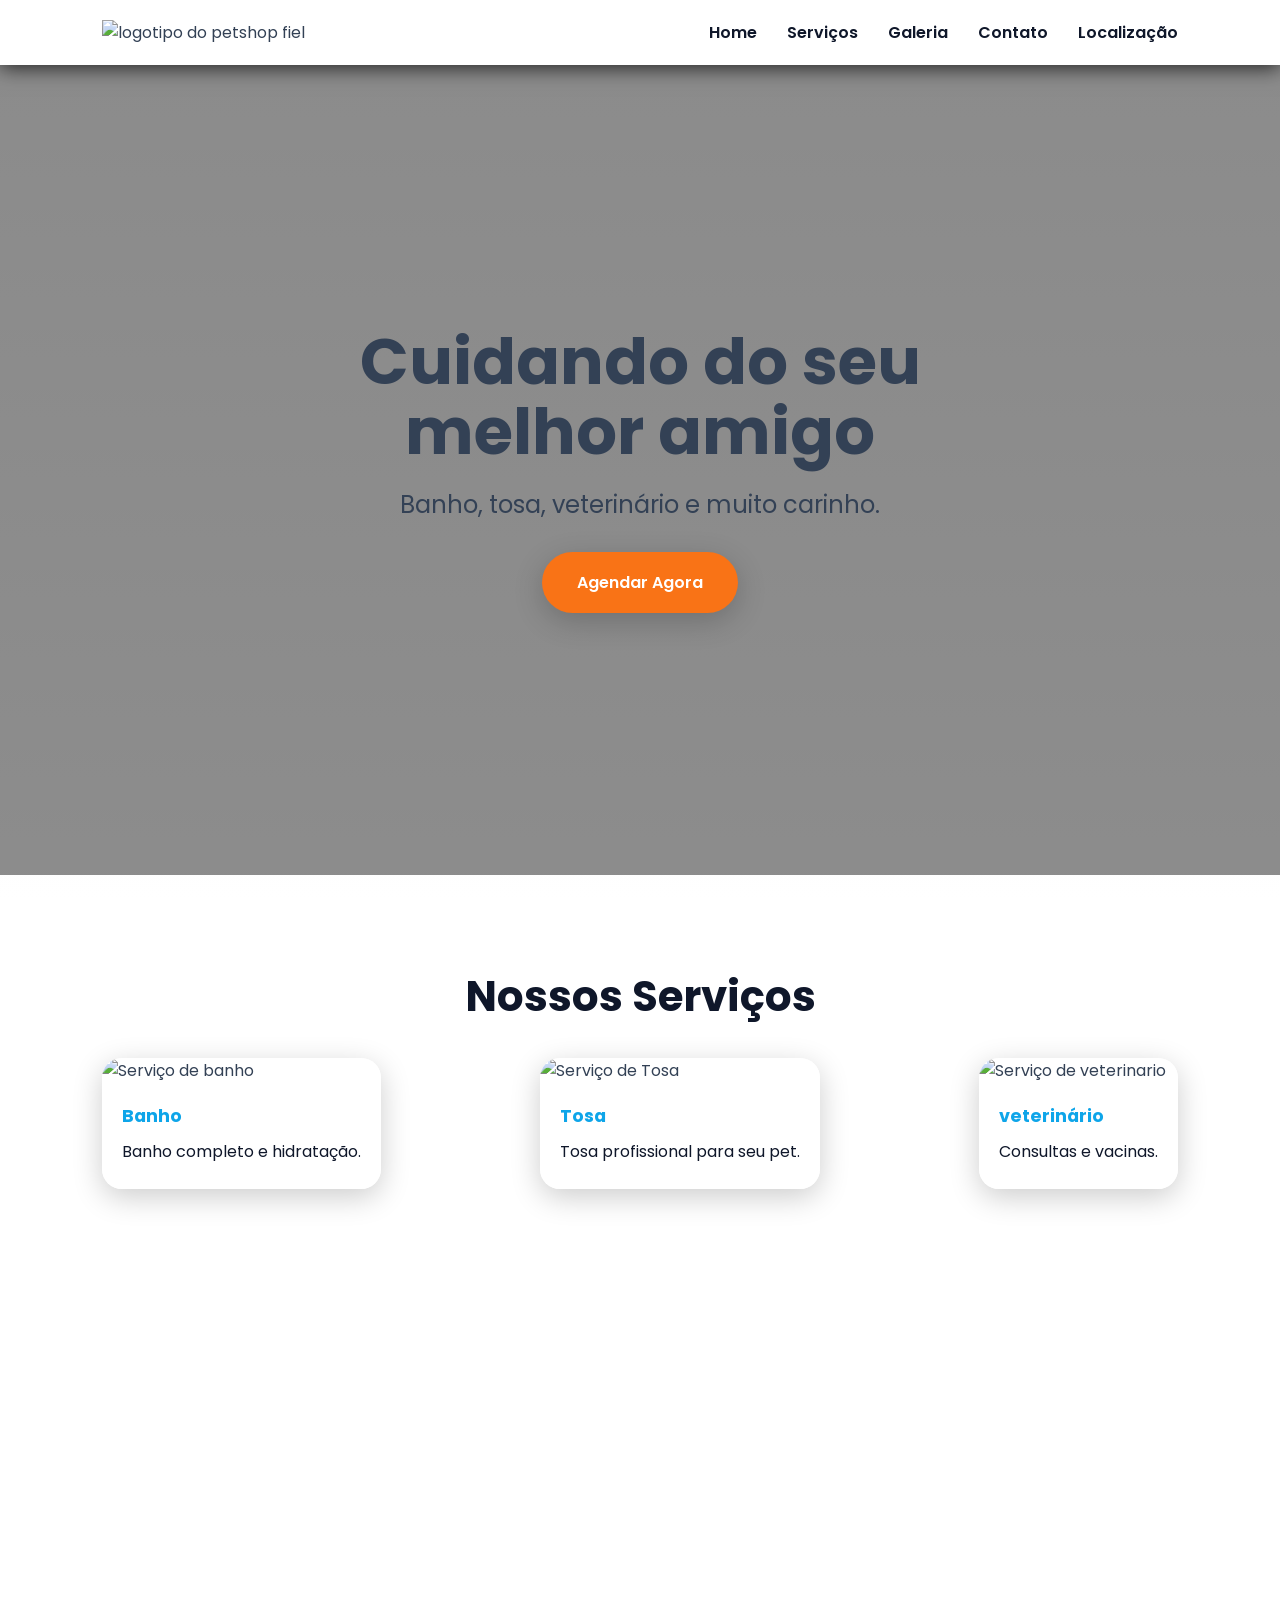
==== index.html @ 10e56d5f "jaozin petshop" ====
<!doctype html>
<html lang="pt-BR">
  <head>
    <meta charset="UTF-8" />
    <meta name="viewport" content="width=device-width, initial-scale=1.0" />
    <title>PetShop Amigo Fiel</title>

    <link rel="preconnect" href="https://fonts.googleapis.com" />
    <link rel="preconnect" href="https://fonts.gstatic.com" crossorigin />

    <link
      href="https://fonts.googleapis.com/css2?family=Poppins:wght@300;400;600;700&display=swap"
      rel="stylesheet"
    />

    <link rel="stylesheet" href="css/style.css" />
  </head>

  <body>
    <!-- HEADER -->
    <header>
      <div class="logo">
        <img src="img/logo-transparente.png" alt="logotipo do petshop fiel"
        width="100"
        />
      </div>

      <button id="menu-btn">☰</button>

      <nav id="menu">
        <a href="#home">Home</a>
        <a href="#servicos">Serviços</a>
        <a href="#galeria">Galeria</a>
        <a href="#contato">Contato</a>
        <a href="#localizacao">Localização</a>
      </nav>


    </header>

    <!-- HERO -->
    <section id="home" class="hero">
      <div class="hero-content">
        <h1>Cuidando do seu melhor amigo</h1>
        <p>Banho, tosa, veterinário e muito carinho.</p>
        <a href="#contato" class="btn">Agendar Agora</a>
      </div>
    </section>

    <!-- SERVIÇOS -->
    <section id="servicos" class="container">
      <h2>Nossos Serviços</h2>
      <div class="cards">
      <div class="card">
        <img src="img/banho.png" alt="Serviço de banho" />
        <h3>Banho</h3>
        <p>Banho completo e hidratação.</p>
      </div>

    <div class="card">
        <img src="img/tosa.png" alt="Serviço de Tosa" />
        <h3>Tosa</h3>
        <p>Tosa profissional para seu pet.</p>
      </div>

      <div class="card">
        <img src="img/veterinario.png" alt="Serviço de veterinario" />
        <h3>veterinário</h3>
        <p>Consultas e vacinas.</p>
      </div>
      </div>
      

      
    </section>

    <!-- GALERIA -->
    <section id="galeria" class="container"></section>

    <!-- CONTATO -->
    <section id="contato" class="container"></section>

    <!-- MAPA -->
    <section id="localizacao" class="container"></section>

    <!-- FOOTER -->
    <footer></footer>

    <script src="js/script.js"></script>
  </body>
</html>
---- css/style.css ----
:root{
  --primaria: #0ea5e9;
  --secundaria: #f97316;
  --escuro: #0f172a;
  --claro: #ffffff;
  --texto: #334155;
  --sombra: 0 8px 30px rgba(0, 0, 0, 0.2);
  --radius: 20px;
}


* {
  margin: 0;
  padding: 0;
  box-sizing: border-box;
  font-family: "Poppins", sans-serif;
}

html{
  scroll-behavior: smooth;
}

body{
  color: var(--texto);
  background: linear-gradient(rgba(255, 255, 255, 0.85), rgba(255, 255, 255, 0.91)),
  url("../img/fundo.png");
  background-attachment: fixed;
  background-size: 500px;

}

header{
  position: sticky;
  top: 0;
  z-index:9999;

  display: flex;
  justify-content: space-between;
  align-items: center;

  padding: 20px 8%;
  background: rgba(255, 255, 255, 0.75);
  backdrop-filter: blur(20px);
  -webkit-backdrop-filter: blur(20px);
  box-shadow: 0 2px 20px rgba(0, 0, 0, 0.8);
}

.logo{

}

nav{
  display: flex;
  gap: 30px;
}

nav a{
  text-decoration: none;
  color: var(--escuro);
  font-weight: 600;
  transition: 0.3s;
}

nav a:hover{
  color: var(--secundaria);
}

#menu-btn{
  display: none;
  font-size: 34px;
  border: none;
  background: none;
  cursor: pointer;
  color: var(--primaria);
}

/* Hero */

.hero{
  min-height: 90dvh;
  display: flex;
  align-items: center;
  justify-content: center;

  background: linear-gradient(rgba(0, 0, 0, 0.45), rgba(0, 0, 0, 0.45)),
  url("../img/banner.png");
  background-size: cover;
  background-position: center;
  padding: 40px;
  columns: var(--claro);
}


.hero-content{
  max-width: 800px;
  text-align: center;
}


.hero-content h1{
  font-size: 64px;
  margin-bottom: 20px;
  line-height: 1.1;
}

.hero-content p{
  font-size: 24px;;
  margin-bottom: 30px;
}

.btn{
  display: inline-block;
  background: var(--secundaria);
  padding: 18px 35px;
  border-radius: 50px;
  text-decoration: none;
  color: var(--claro);
  font-weight: 600;
  transition: 0.3s;
  box-shadow: var(--sombra);
}

.btn:hover {
  transform: scale(1.1);
}

/* CONTAINER */
.container{
  padding: 90px 8%;
}

.container h2{
  text-align: center;
  font-size: 42px;
  margin-bottom: 30px;
  color: var(--escuro);
}

/* CARDS */
.cards{
  display: flex;
  justify-content: space-between;
  flex-wrap: wrap;
  gap: 30px;
}

.card{
  background: rgba(255, 255, 255, 0.8);
  border-radius: var(--radius);
  box-shadow: var(--sombra);
  overflow: hidden;
  backdrop-filter: blur(20px);
  -webkit-backdrop-filter: blur(20px);
  transform: 0.4s;
}


.card:hover{
  transform: translateY(-12px);
}

.card img{
  width: 100%;
  height: 250px;
  object-fit: cover;
}


.card h3{
  padding: 20px 20px 10px;
  color: var(--primaria);
  font-size:1.1rem;
}

.card p {
  padding: 0 20px 25px;
  color: var(--escuro);

}
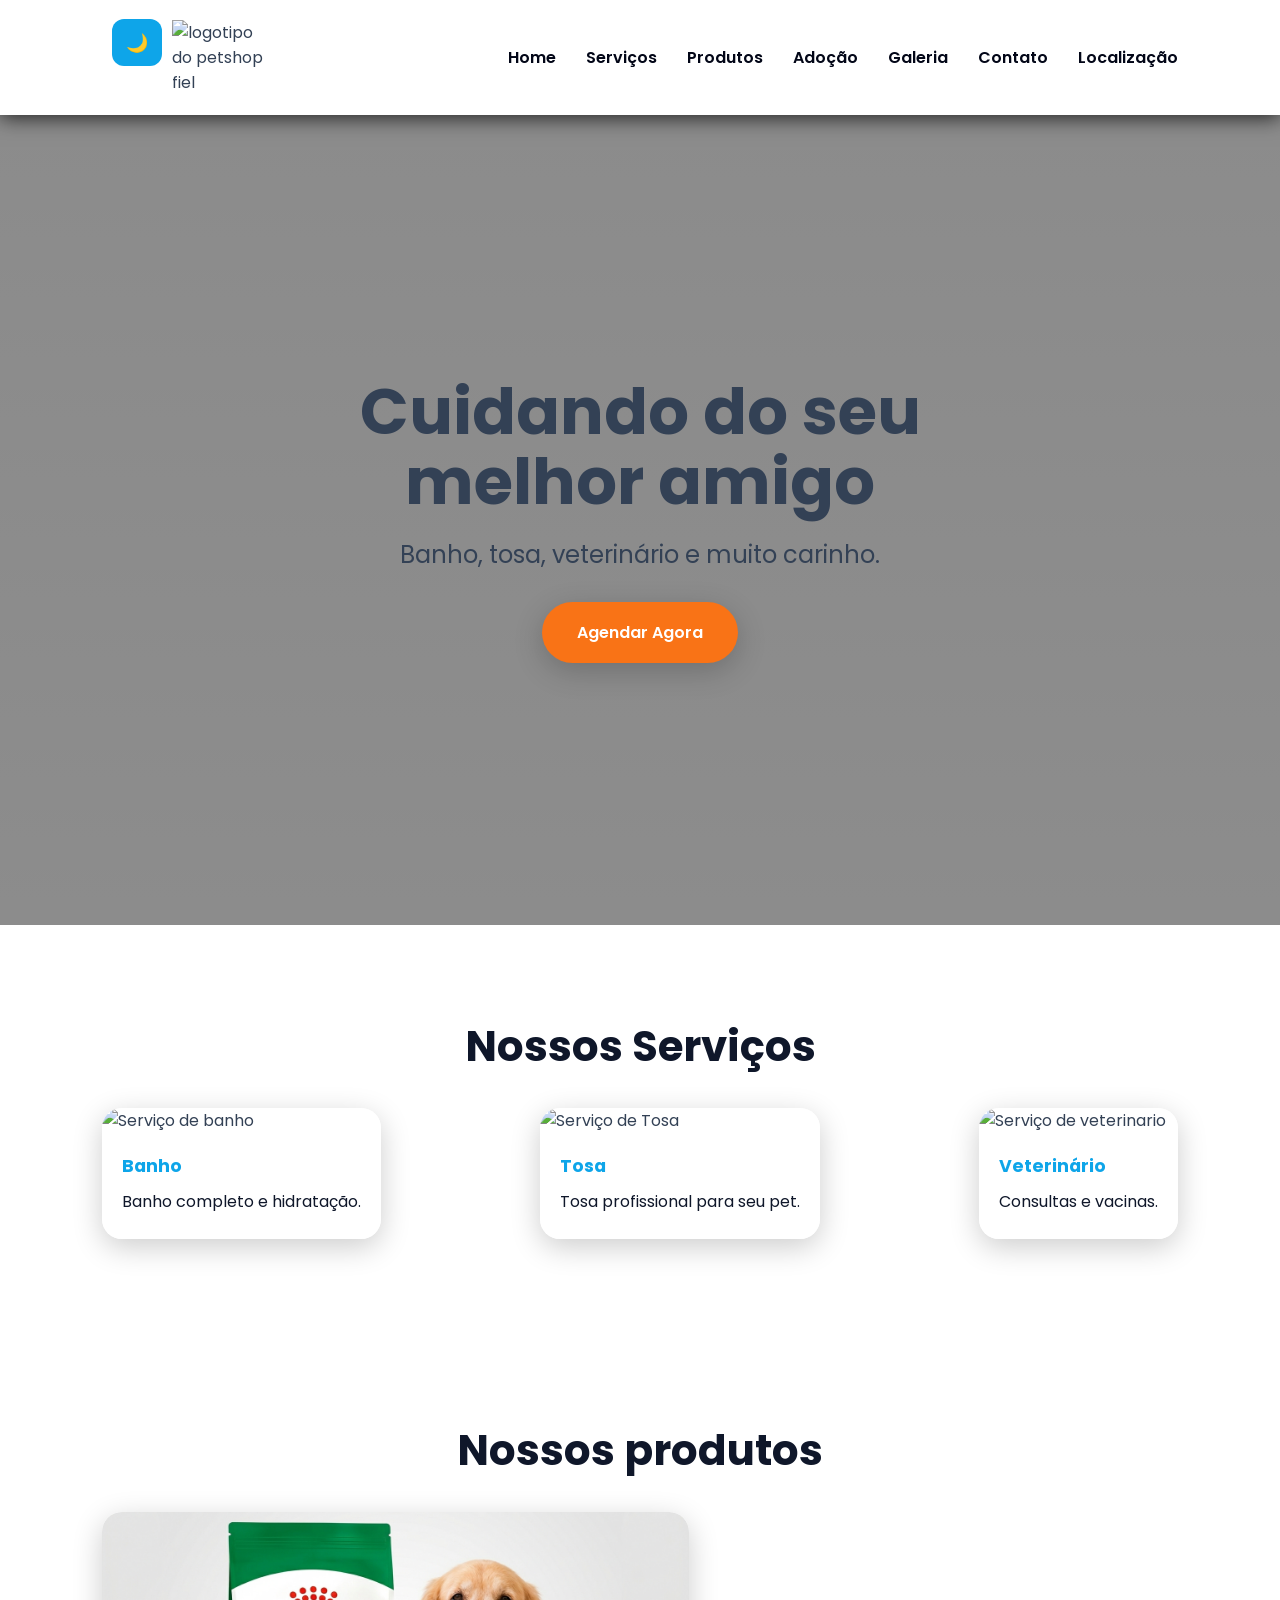
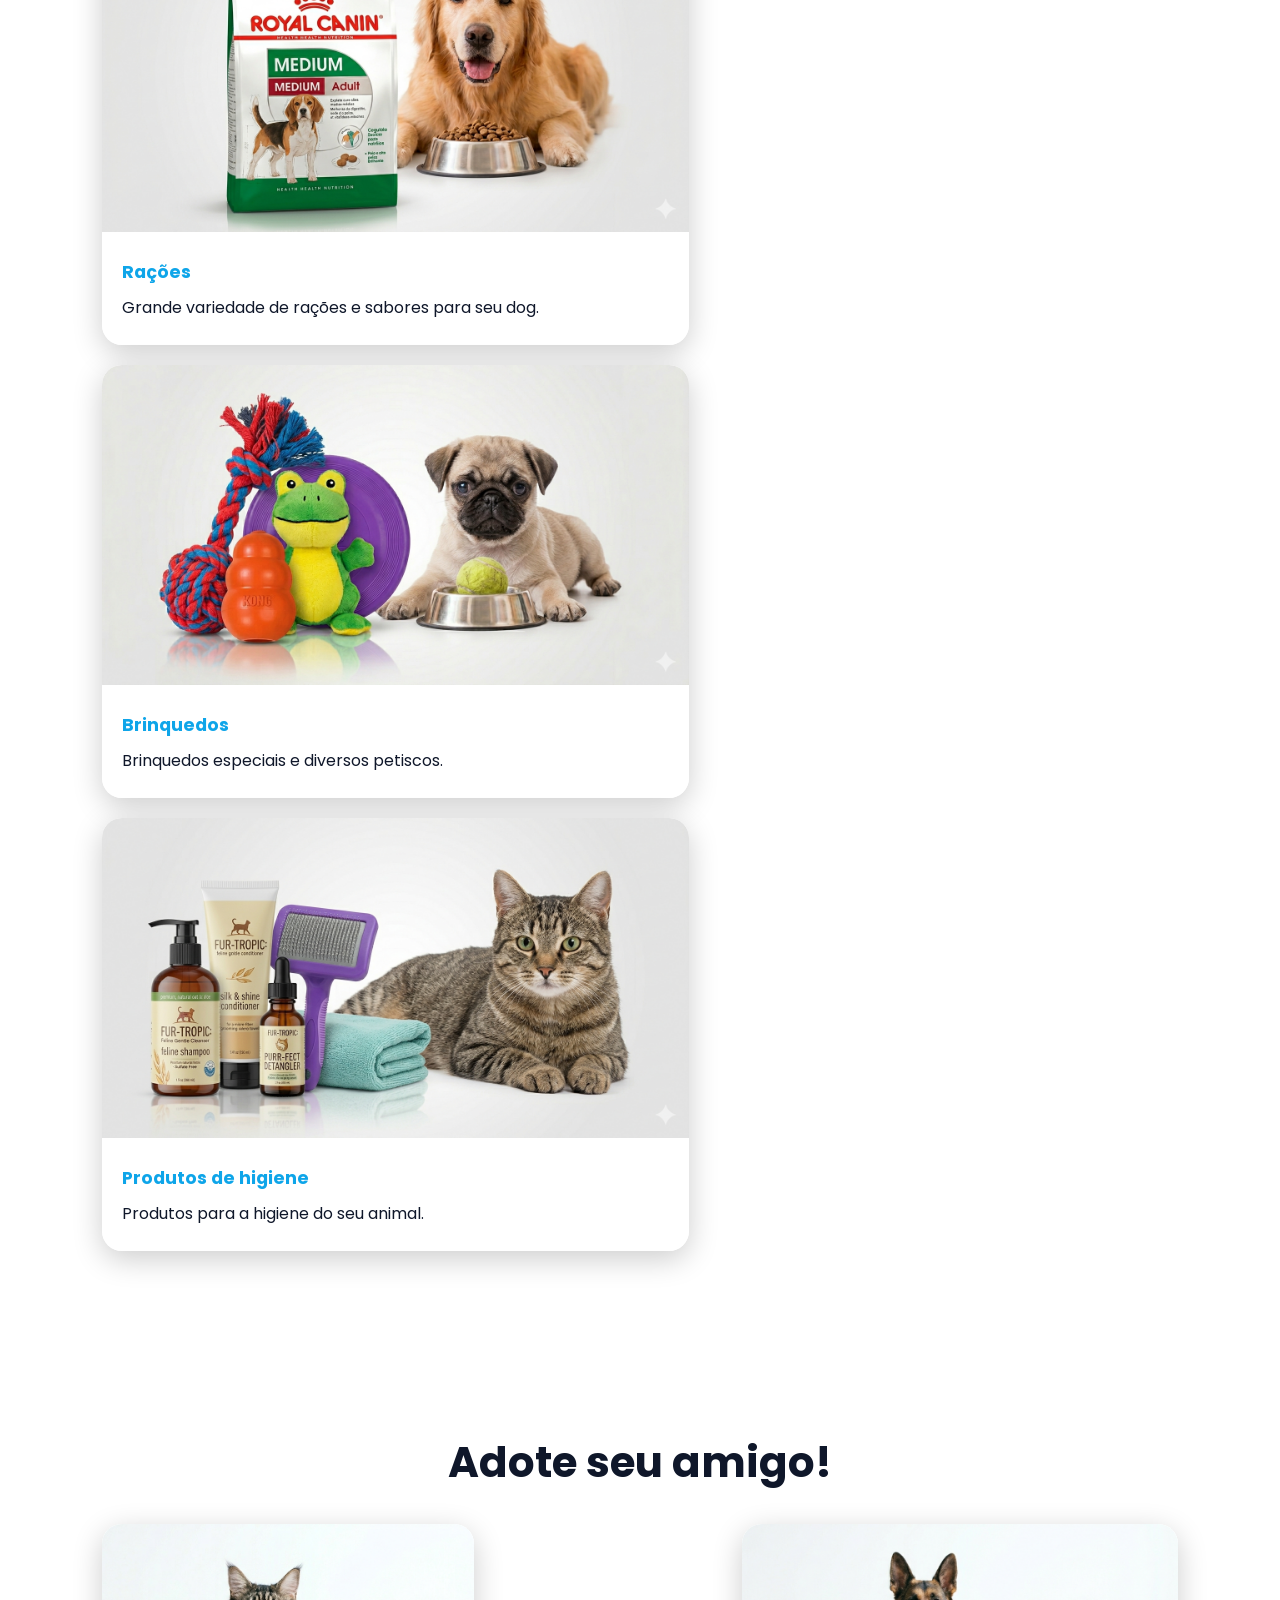
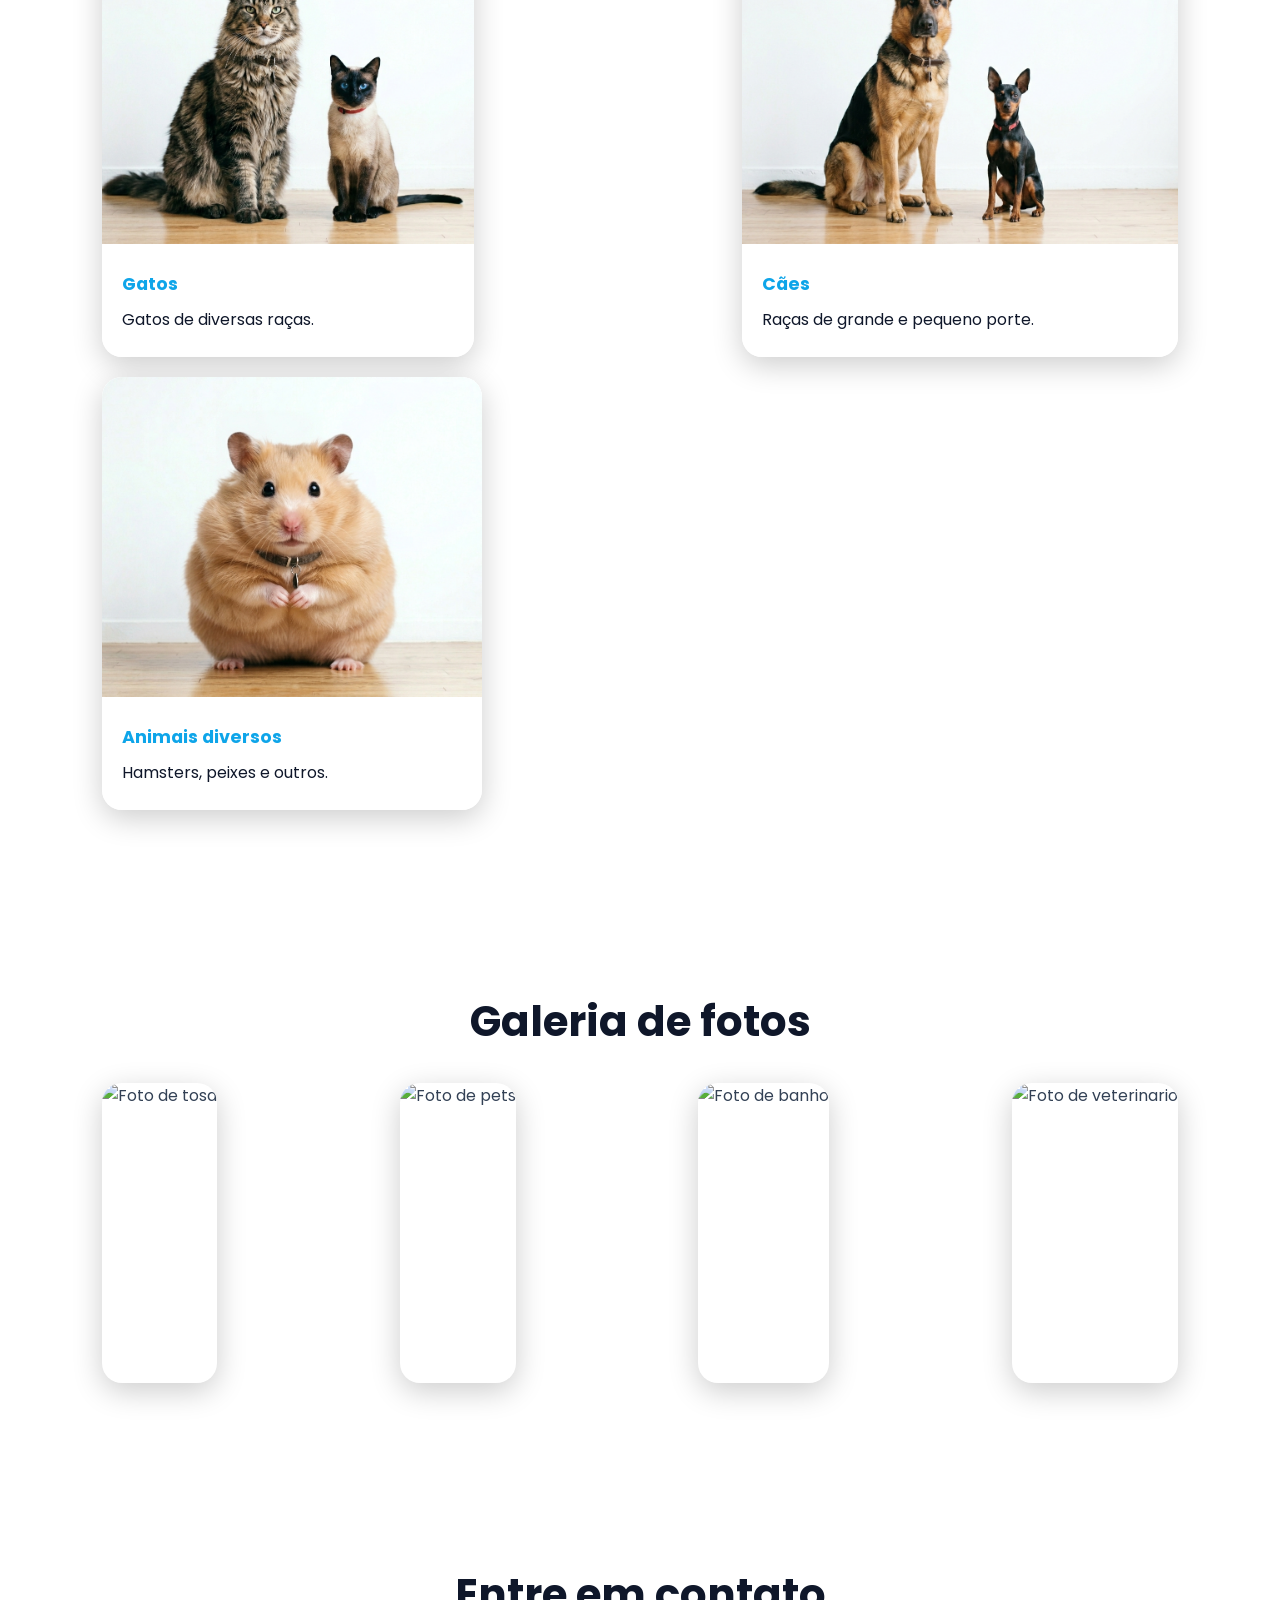
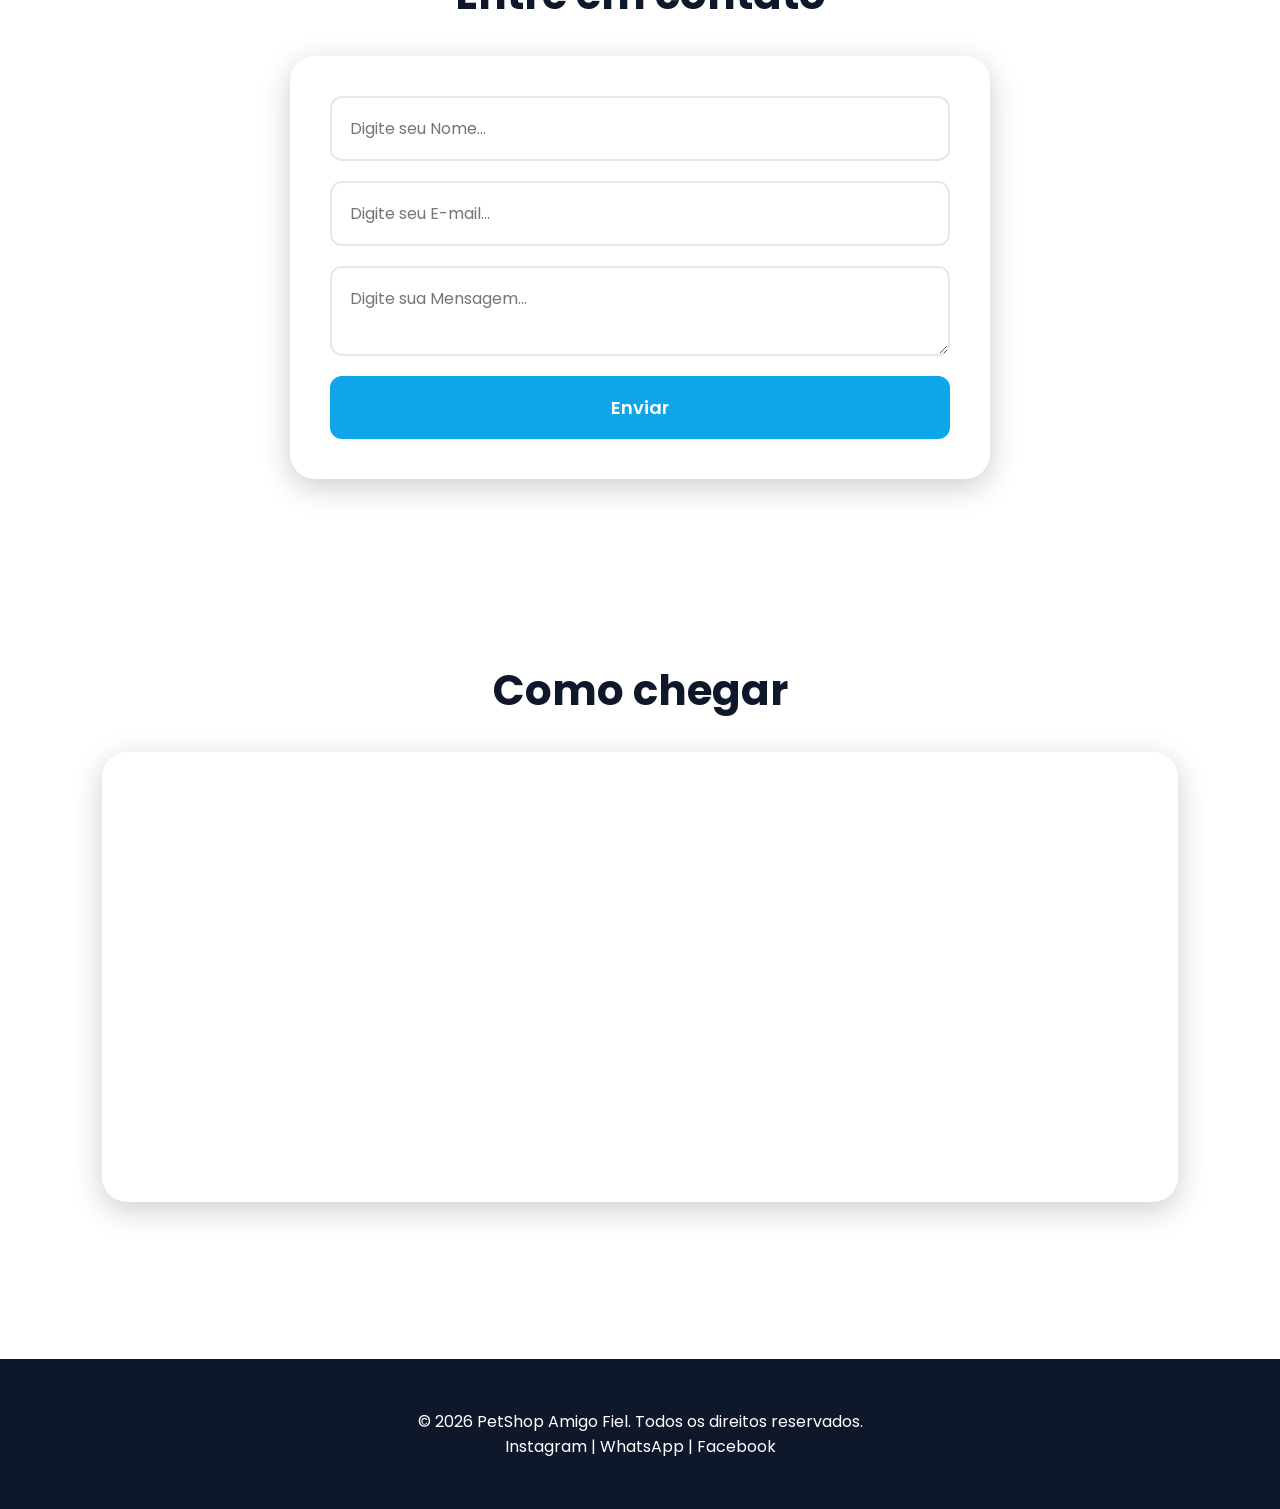
==== commit 6a3d10fd: "atividade do dipa,site di dipa, e modificação do site do dipa" ====
--- a/index.html
+++ b/index.html
@@ -13,15 +13,19 @@
       rel="stylesheet"
     />
 
-    <link rel="stylesheet" href="css/style.css" />
+    <link rel="stylesheet" href="css/estilo.css" />
   </head>
 
   <body>
     <!-- HEADER -->
     <header>
       <div class="logo">
-        <img src="img/logo-transparente.png" alt="logotipo do petshop fiel"
-        width="100"
+        <button id="theme-btn">🌙</button>
+
+        <img
+          src="img/logo-transparente.png"
+          alt="logotipo do petshop fiel"
+          width="100"
         />
       </div>
 
@@ -30,12 +34,12 @@
       <nav id="menu">
         <a href="#home">Home</a>
         <a href="#servicos">Serviços</a>
+        <a href="#produtosps">Produtos</a>
+        <a href="#adocaops">Adoção</a>
         <a href="#galeria">Galeria</a>
         <a href="#contato">Contato</a>
         <a href="#localizacao">Localização</a>
       </nav>
-
-
     </header>
 
     <!-- HERO -->
@@ -51,41 +55,115 @@
     <section id="servicos" class="container">
       <h2>Nossos Serviços</h2>
       <div class="cards">
-      <div class="card">
-        <img src="img/banho.png" alt="Serviço de banho" />
-        <h3>Banho</h3>
-        <p>Banho completo e hidratação.</p>
+        <div class="card">
+          <img src="img/banho.png" alt="Serviço de banho" />
+          <h3>Banho</h3>
+          <p>Banho completo e hidratação.</p>
+        </div>
+
+        <div class="card">
+          <img src="img/tosa.png" alt="Serviço de Tosa" />
+          <h3>Tosa</h3>
+          <p>Tosa profissional para seu pet.</p>
+        </div>
+
+        <div class="card">
+          <img src="img/veterinario.png" alt="Serviço de veterinario" />
+          <h3>Veterinário</h3>
+          <p>Consultas e vacinas.</p>
+        </div>
       </div>
+    </section>
 
-    <div class="card">
-        <img src="img/tosa.png" alt="Serviço de Tosa" />
-        <h3>Tosa</h3>
-        <p>Tosa profissional para seu pet.</p>
+    <!-- PRODUTOS -->
+    <section id="produtosps" class="container">
+      <h2>Nossos produtos</h2>
+      <div class="cards">
+        <div class="card">
+          <img src="img/racoes.png" alt="Rações" />
+          <h3>Rações</h3>
+          <p>Grande variedade de rações e sabores para seu dog.</p>
+        </div>
+
+        <div class="card">
+          <img src="img/brinquedos.png" alt="Brinquedos" />
+          <h3>Brinquedos</h3>
+          <p>Brinquedos especiais e diversos petiscos.</p>
+        </div>
+
+        <div class="card">
+          <img src="img/produtosHigiene.png" alt="Produtos de higiene" />
+          <h3>Produtos de higiene</h3>
+          <p>Produtos para a higiene do seu animal.</p>
+        </div>
       </div>
+    </section>
 
-      <div class="card">
-        <img src="img/veterinario.png" alt="Serviço de veterinario" />
-        <h3>veterinário</h3>
-        <p>Consultas e vacinas.</p>
+    <!-- ADOÇÃO -->
+    <section id="adocaops" class="container">
+      <h2>Adote seu amigo!</h2>
+      <div class="cards">
+        <div class="card">
+          <img src="img/gatos.png" alt="Gatos" />
+          <h3>Gatos</h3>
+          <p>Gatos de diversas raças.</p>
+        </div>
+
+        <div class="card">
+          <img src="img/caes.png" alt="Cães" />
+          <h3>Cães</h3>
+          <p>Raças de grande e pequeno porte.</p>
+        </div>
+
+        <div class="card">
+          <img src="img/hamster.png" alt="Animais diversos" />
+          <h3>Animais diversos</h3>
+          <p>Hamsters, peixes e outros.</p>
+        </div>
       </div>
-      </div>
-      
-
-      
     </section>
 
     <!-- GALERIA -->
-    <section id="galeria" class="container"></section>
+    <section id="galeria" class="container">
+      <h2>Galeria de fotos</h2>
+      <div class="galeria">
+        <img src="img/tosa.png" alt="Foto de tosa" />
+        <img src="img/pets.png" alt="Foto de pets" />
+        <img src="img/banho.png" alt="Foto de banho" />
+        <img src="img/veterinario.png" alt="Foto de veterinario" />
+      </div>
+    </section>
 
     <!-- CONTATO -->
-    <section id="contato" class="container"></section>
+    <section id="contato" class="container">
+      <h2>Entre em contato</h2>
+      <form id="formContato">
+        <input type="text" placeholder="Digite seu Nome..." id="nome" />
+        <input type="email" placeholder="Digite seu E-mail..." id="email" />
+        <textarea placeholder="Digite sua Mensagem..." id="mensagem"></textarea>
+        <button type="submit">Enviar</button>
+      </form>
+    </section>
 
-    <!-- MAPA -->
-    <section id="localizacao" class="container"></section>
+    <!-- LOCALIZAÇÃO -->
+    <section id="localizacao" class="container">
+      <h2>Como chegar</h2>
+      <iframe
+        src="https://www.google.com/maps/embed?pb=!1m14!1m12!1m3!1d731.749104370976!2d-48.562131091052244!3d-22.276199755803983!2m3!1f0!2f0!3f0!3m2!1i1024!2i768!4f13.1!5e0!3m2!1spt-BR!2sbr!4v1778673967547!5m2!1spt-BR!2sbr"
+        width="600"
+        height="450"
+        style="border:0;"
+        allowfullscreen=""
+        loading="lazy"
+      ></iframe>
+    </section>
 
     <!-- FOOTER -->
-    <footer></footer>
+    <footer>
+      <p>&copy; 2026 PetShop Amigo Fiel. Todos os direitos reservados.</p>
+      <p>Instagram | WhatsApp | Facebook</p>
+    </footer>
 
     <script src="js/script.js"></script>
   </body>
-</html>
+</html>
--- a/css/estilo.css
+++ b/css/estilo.css
@@ -0,0 +1,388 @@
+:root {
+  --primaria: #0ea5e9;
+  --secundaria: #f97316;
+  --escuro: #0f172a;
+  --claro: #ffffff;
+  --texto: #334155;
+  --sombra: 0 8px 30px rgba(0, 0, 0, 0.2);
+  --radius: 20px;
+}
+
+* {
+  margin: 0;
+  padding: 0;
+  box-sizing: border-box;
+  font-family: "Poppins", sans-serif;
+}
+
+html {
+  scroll-behavior: smooth;
+}
+
+body {
+  color: var(--texto);
+  background:
+    linear-gradient(rgba(255, 255, 255, 0.85), rgba(255, 255, 255, 0.91)),
+    url("../img/fundo.png");
+  background-attachment: fixed;
+  background-size: 500px;
+}
+
+header {
+  position: sticky;
+  top: 0;
+  z-index: 9999;
+
+  display: flex;
+  justify-content: space-between;
+  align-items: center;
+
+  padding: 20px 8%;
+  background: rgba(255, 255, 255, 0.75);
+  backdrop-filter: blur(20px);
+  -webkit-backdrop-filter: blur(20px);
+  box-shadow: 0 2px 20px rgba(0, 0, 0, 0.8);
+}
+
+.logo {
+  display: flex;
+  align-items: center;
+  gap: 10px;
+}
+
+nav {
+  display: flex;
+  gap: 30px;
+}
+
+nav a {
+  text-decoration: none;
+  color: var(--escuro);
+  font-weight: 600;
+  transition: 0.3s;
+}
+
+nav a:hover {
+  color: var(--secundaria);
+}
+
+#menu-btn {
+  display: none;
+  font-size: 34px;
+  border: none;
+  background: none;
+  cursor: pointer;
+  color: var(--primaria);
+}
+
+/* Hero */
+
+.hero {
+  min-height: 90dvh;
+  display: flex;
+  align-items: center;
+  justify-content: center;
+
+  background:
+    linear-gradient(rgba(0, 0, 0, 0.45), rgba(0, 0, 0, 0.45)),
+    url("../img/banner.png");
+  background-size: cover;
+  background-position: center;
+  padding: 40px;
+  columns: var(--claro);
+}
+
+.hero-content {
+  max-width: 800px;
+  text-align: center;
+}
+
+.hero-content h1 {
+  font-size: 64px;
+  margin-bottom: 20px;
+  line-height: 1.1;
+}
+
+.hero-content p {
+  font-size: 24px;
+  margin-bottom: 30px;
+}
+
+.btn {
+  display: inline-block;
+  background: var(--secundaria);
+  padding: 18px 35px;
+  border-radius: 50px;
+  text-decoration: none;
+  color: var(--claro);
+  font-weight: 600;
+  transition: 0.3s;
+  box-shadow: var(--sombra);
+}
+
+.btn:hover {
+  transform: scale(1.1);
+}
+
+/* CONTAINER */
+.container {
+  padding: 90px 8%;
+}
+
+.container h2 {
+  text-align: center;
+  font-size: 42px;
+  margin-bottom: 30px;
+  color: var(--escuro);
+}
+
+/* CARDS */
+.cards {
+  display: flex;
+  justify-content: space-between;
+  flex-wrap: wrap;
+  gap: 20px;
+}
+
+.card {
+  background: rgba(255, 255, 255, 0.8);
+  border-radius: var(--radius);
+  box-shadow: var(--sombra);
+  overflow: hidden;
+  backdrop-filter: blur(20px);
+  -webkit-backdrop-filter: blur(20px);
+  transform: 0.4s;
+}
+
+.card:hover {
+  transform: translateY(-12px);
+}
+
+.card img {
+  width: 100%;
+  height: 320px;
+  object-fit: cover;
+}
+
+.card h3 {
+  padding: 20px 20px 10px;
+  color: var(--primaria);
+  font-size: 1.1rem;
+}
+
+.card p {
+  padding: 0 20px 25px;
+  color: var(--escuro);
+}
+
+/* GALERIA */
+
+.galeria {
+  display: flex;
+  justify-content: space-between;
+  flex-wrap: wrap;
+  gap: 16px;
+}
+
+.galeria img {
+  height: 300px;
+  object-fit: cover;
+  border-radius: var(--radius);
+  box-shadow: var(--sombra);
+  transition: 0.4s;
+}
+
+.galeria img:hover {
+  transform: scale(1.05);
+}
+
+/* FORM */
+form {
+  max-width: 700px;
+  margin: auto;
+  background: var(--claro);
+  padding: 40px;
+  border-radius: 25px;
+  box-shadow: var(--sombra);
+
+  display: flex;
+  flex-direction: column;
+  gap: 20px;
+}
+
+input,
+textarea {
+  padding: 18px;
+  border: 2px solid #e2e8f0;
+  border-radius: 12px;
+  font-size: 16px;
+}
+
+input:focus,
+textarea:focus {
+  outline: none;
+  border-color: var(--primaria);
+}
+
+button {
+  padding: 18px;
+  background: var(--primaria);
+  color: var(--claro);
+  border: none;
+  border-radius: 12px;
+  font-size: 18px;
+  font-weight: 600;
+  cursor: pointer;
+  transition: 0.4s;
+}
+
+button:hover {
+  background: #026fa6;
+}
+
+/* FOOTER */
+footer {
+  background: var(--escuro);
+  color: var(--claro);
+  text-align: center;
+  padding: 50px 20px;
+  margin-top: 60px;
+}
+
+footer a {
+  color: #ffffff;
+}
+
+/* MAPA */
+iframe {
+  width: 100%;
+  height: 450px;
+  border: none;
+  border-radius: 25px;
+  box-shadow: var(--sombra);
+}
+
+/* RESPONSIVIDADE */
+@media (max-width: 768px) {
+  #menu-btn {
+    display: block;
+  }
+
+  nav {
+    display: none;
+    position: absolute;
+    top: 85px;
+    right: 20px;
+    flex-direction: column;
+    background: var(--claro);
+    padding: 25px;
+    border-radius: 20px;
+    box-shadow: var(--sombra);
+  }
+
+  nav.ativo {
+    display: flex;
+  }
+
+  .hero h1 {
+    font-size: 38px;
+  }
+
+  .hero p {
+    font-size: 18px;
+  }
+
+  h2 {
+    font-size: 24px;
+  }
+
+  .galeria {
+    grid-template-columns: 1fr;
+    justify-content: center;
+  }
+}
+
+@media (min-width: 768px) and (max-width: 1200px) {
+}
+
+/* THEME BUTTON */
+#theme-btn {
+  font-size: 18px;
+  padding: 10px 14px;
+  border-radius: 12px;
+  border: none;
+  cursor: pointer;
+  background: var(--primaria);
+  color: white;
+  margin-left: 10px;
+  transition: 0.3s;
+
+  display: flex;
+  align-items: center;
+  justify-content: center;
+
+  position: relative;
+  top: -15px;
+}
+
+#theme-btn:hover {
+  transform: scale(1.05);
+}
+
+/* DARK MODE */
+body.dark {
+  color: #e2e8f0;
+  background:
+    linear-gradient(rgba(10, 10, 10, 0.9), rgba(10, 10, 10, 0.92)),
+    url("../img/fundo.png");
+}
+
+/* HEADER */
+body.dark header {
+  background: rgba(15, 23, 42, 0.85);
+}
+
+/* CARDS */
+body.dark .card {
+  background: rgba(30, 41, 59, 0.8);
+}
+
+body.dark .card p {
+  color: #e2e8f0;
+}
+
+/* TÍTULOS */
+body.dark .container h2 {
+  color: white;
+}
+
+/* FORM */
+body.dark form {
+  background: rgba(30, 41, 59, 0.95);
+}
+
+body.dark input,
+body.dark textarea {
+  background: #0f172a;
+  color: white;
+  border: 2px solid #334155;
+}
+
+/* FOOTER */
+body.dark footer {
+  background: #020617;
+}
+
+/* MENU LIGHT MODE */
+nav a {
+  color: #020617;
+}
+
+/* MENU DARK MODE */
+body.dark nav a {
+  color: #ffffff;
+}
+
+body.dark nav a:hover {
+  color: var(--secundaria);
+}
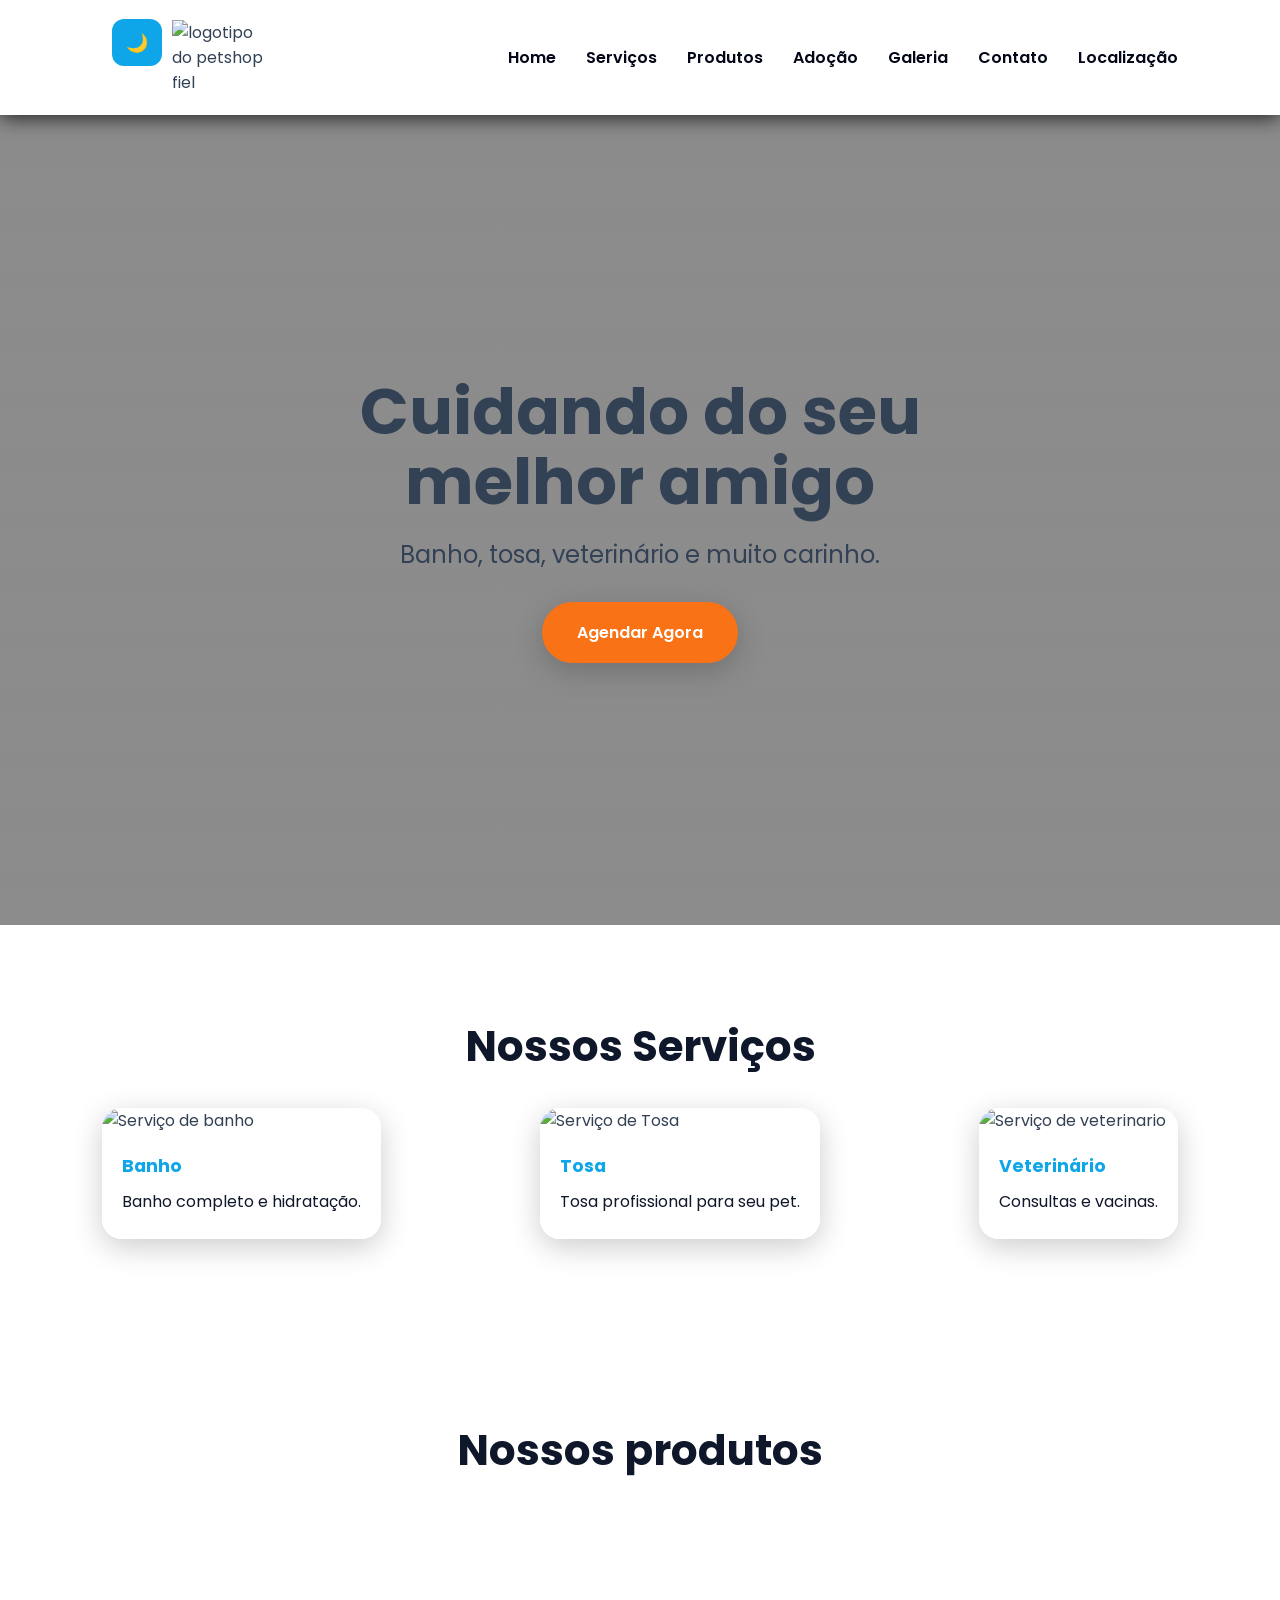
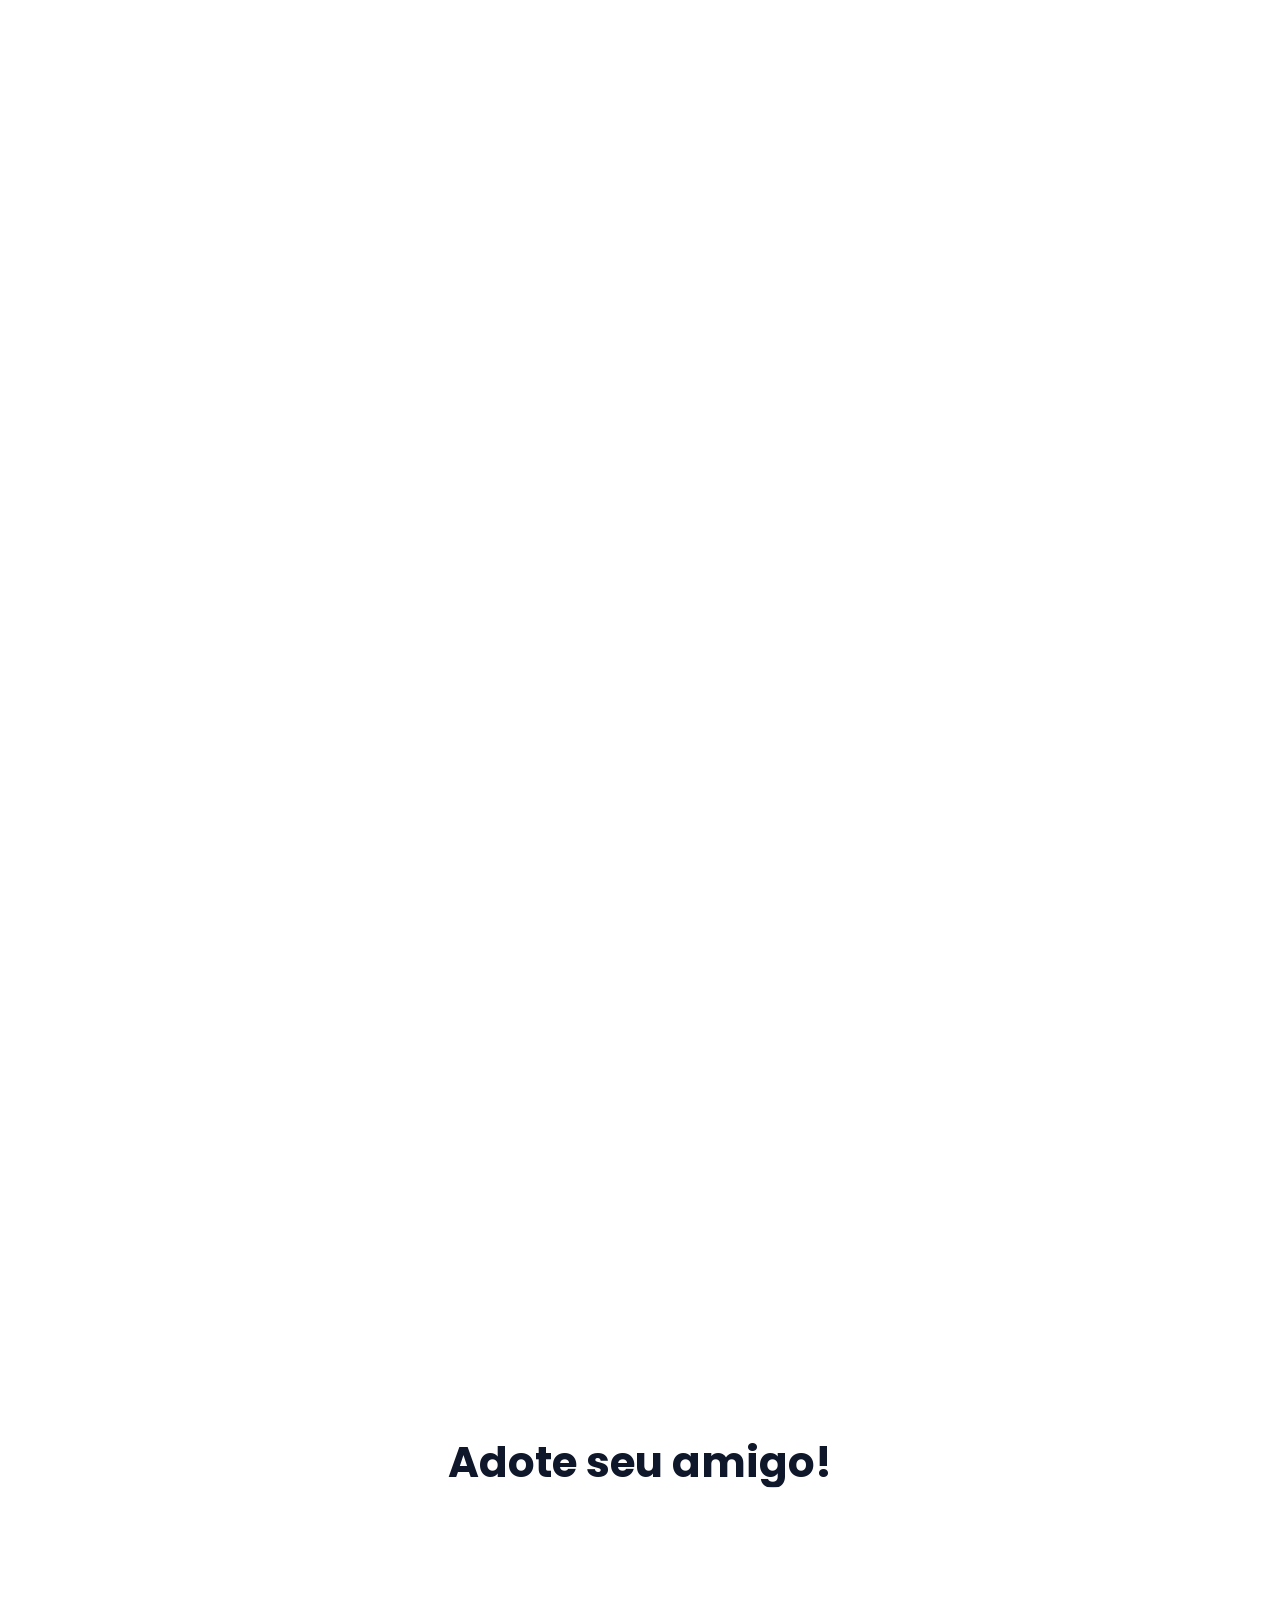
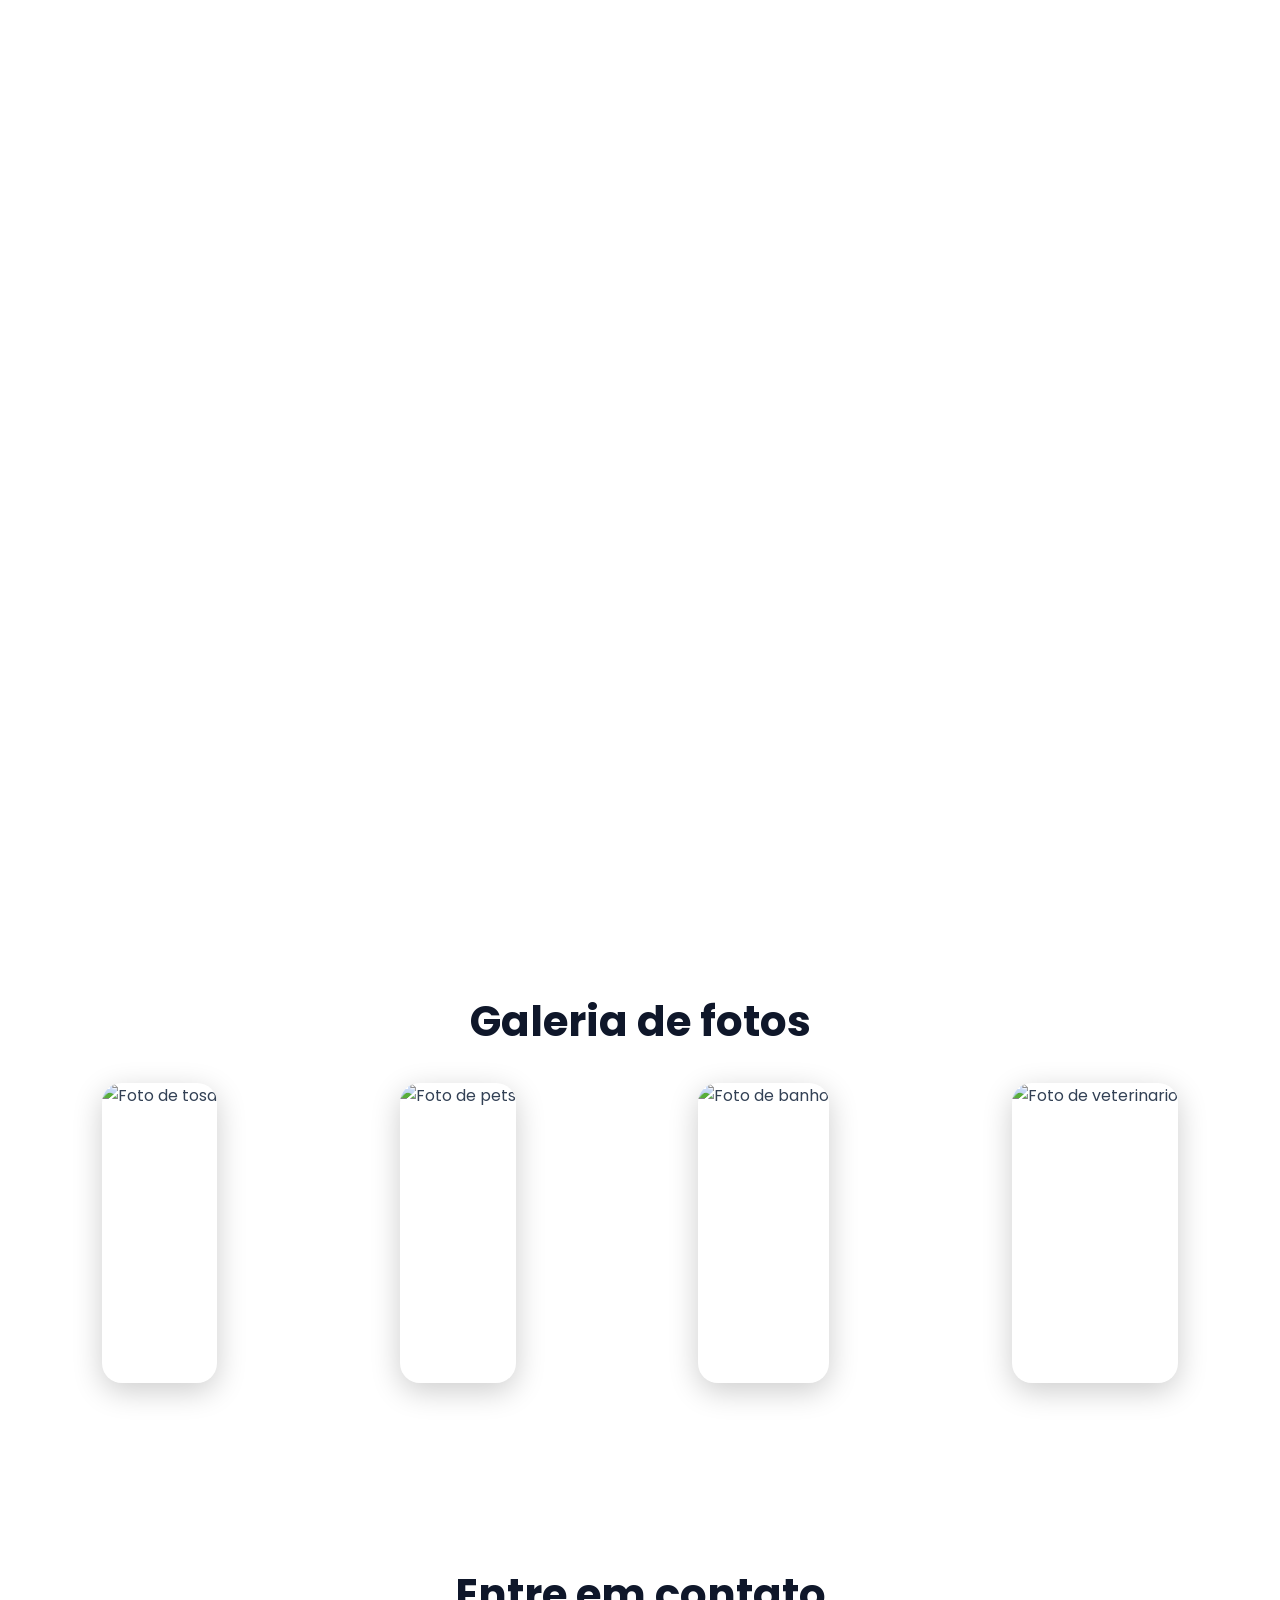
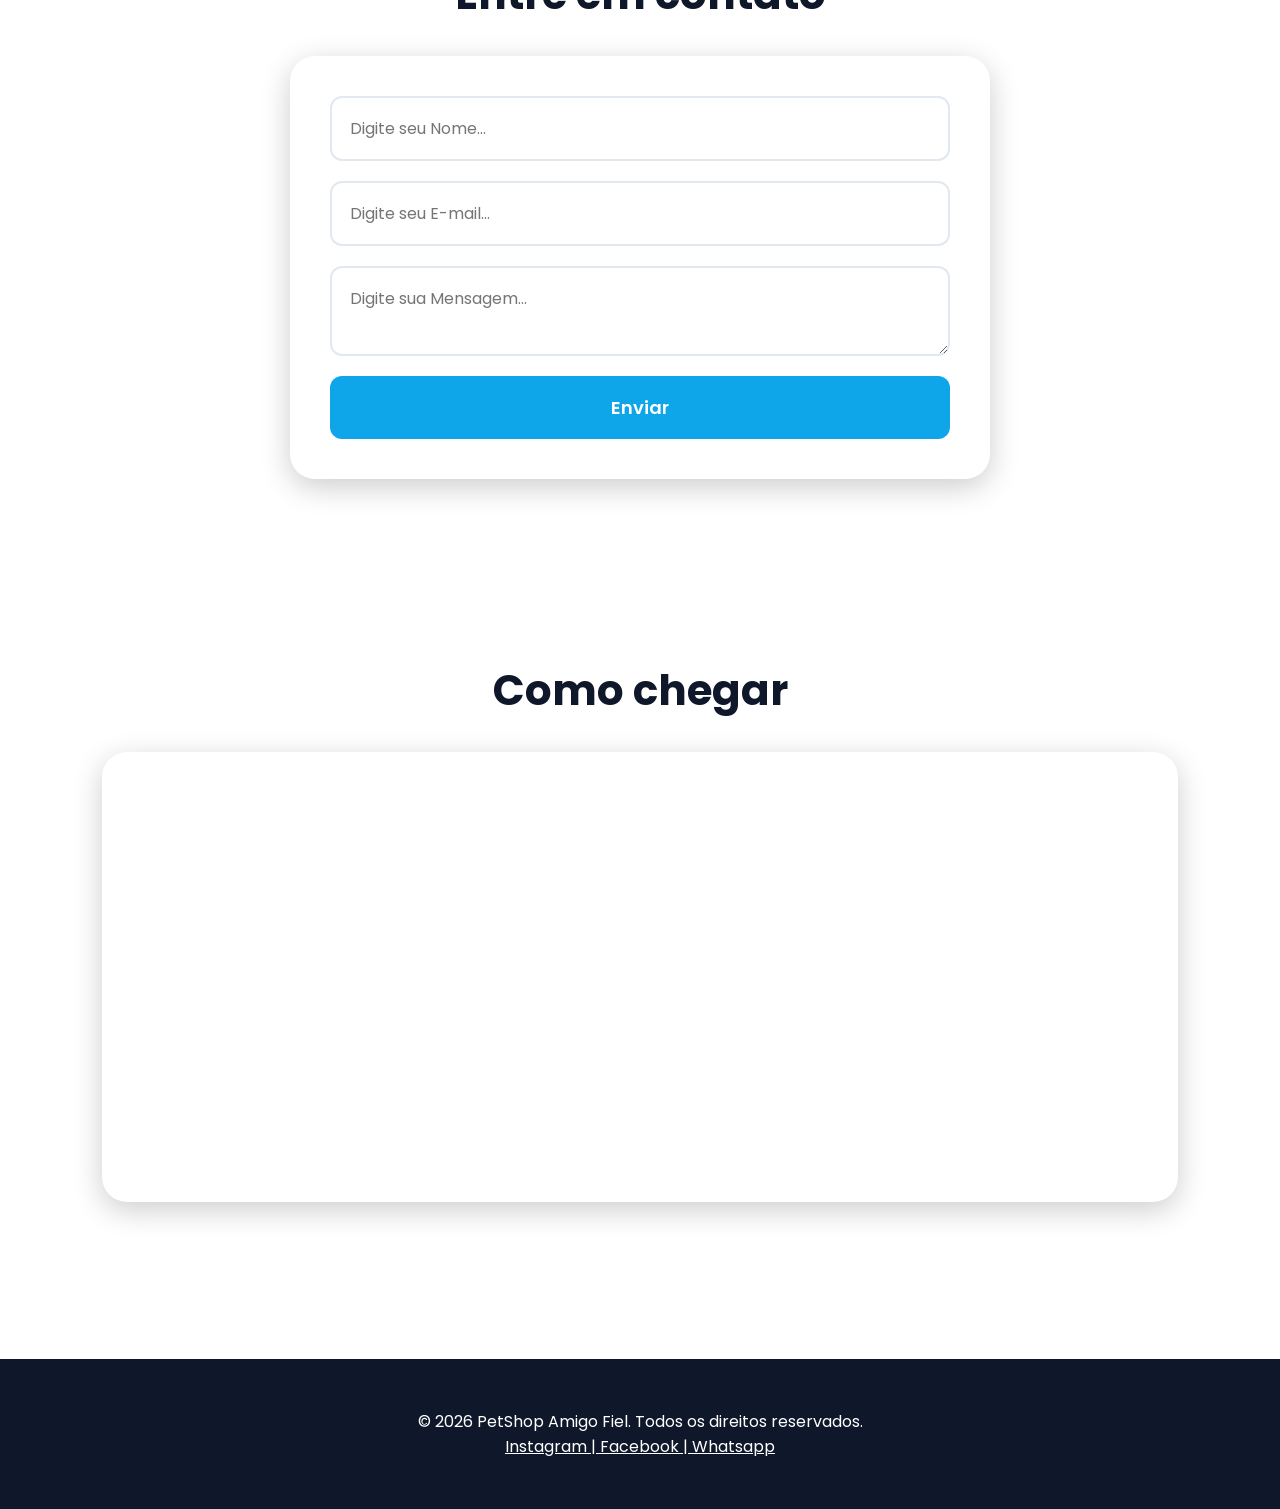
==== commit f3e43114: "Criamos um arquivo em README. e colocaos diversas informaçoes." ====
--- a/index.html
+++ b/index.html
@@ -158,10 +158,17 @@
       ></iframe>
     </section>
 
-    <!-- FOOTER -->
     <footer>
       <p>&copy; 2026 PetShop Amigo Fiel. Todos os direitos reservados.</p>
-      <p>Instagram | WhatsApp | Facebook</p>
+      <a href="https://instagram.com/petshopamigofiel" target="_blank">
+      Instagram |
+      </a>
+      <a href="https://facebook.com/petshopamigofiel" target="_blank">
+      Facebook |
+      </a>
+      <a href="https://api.whatsapp.com/message/NGIL3XKISU5AD1?autoload=1&app_absent=0" target="_blank">
+      Whatsapp
+      </a>
     </footer>
 
     <script src="js/script.js"></script>
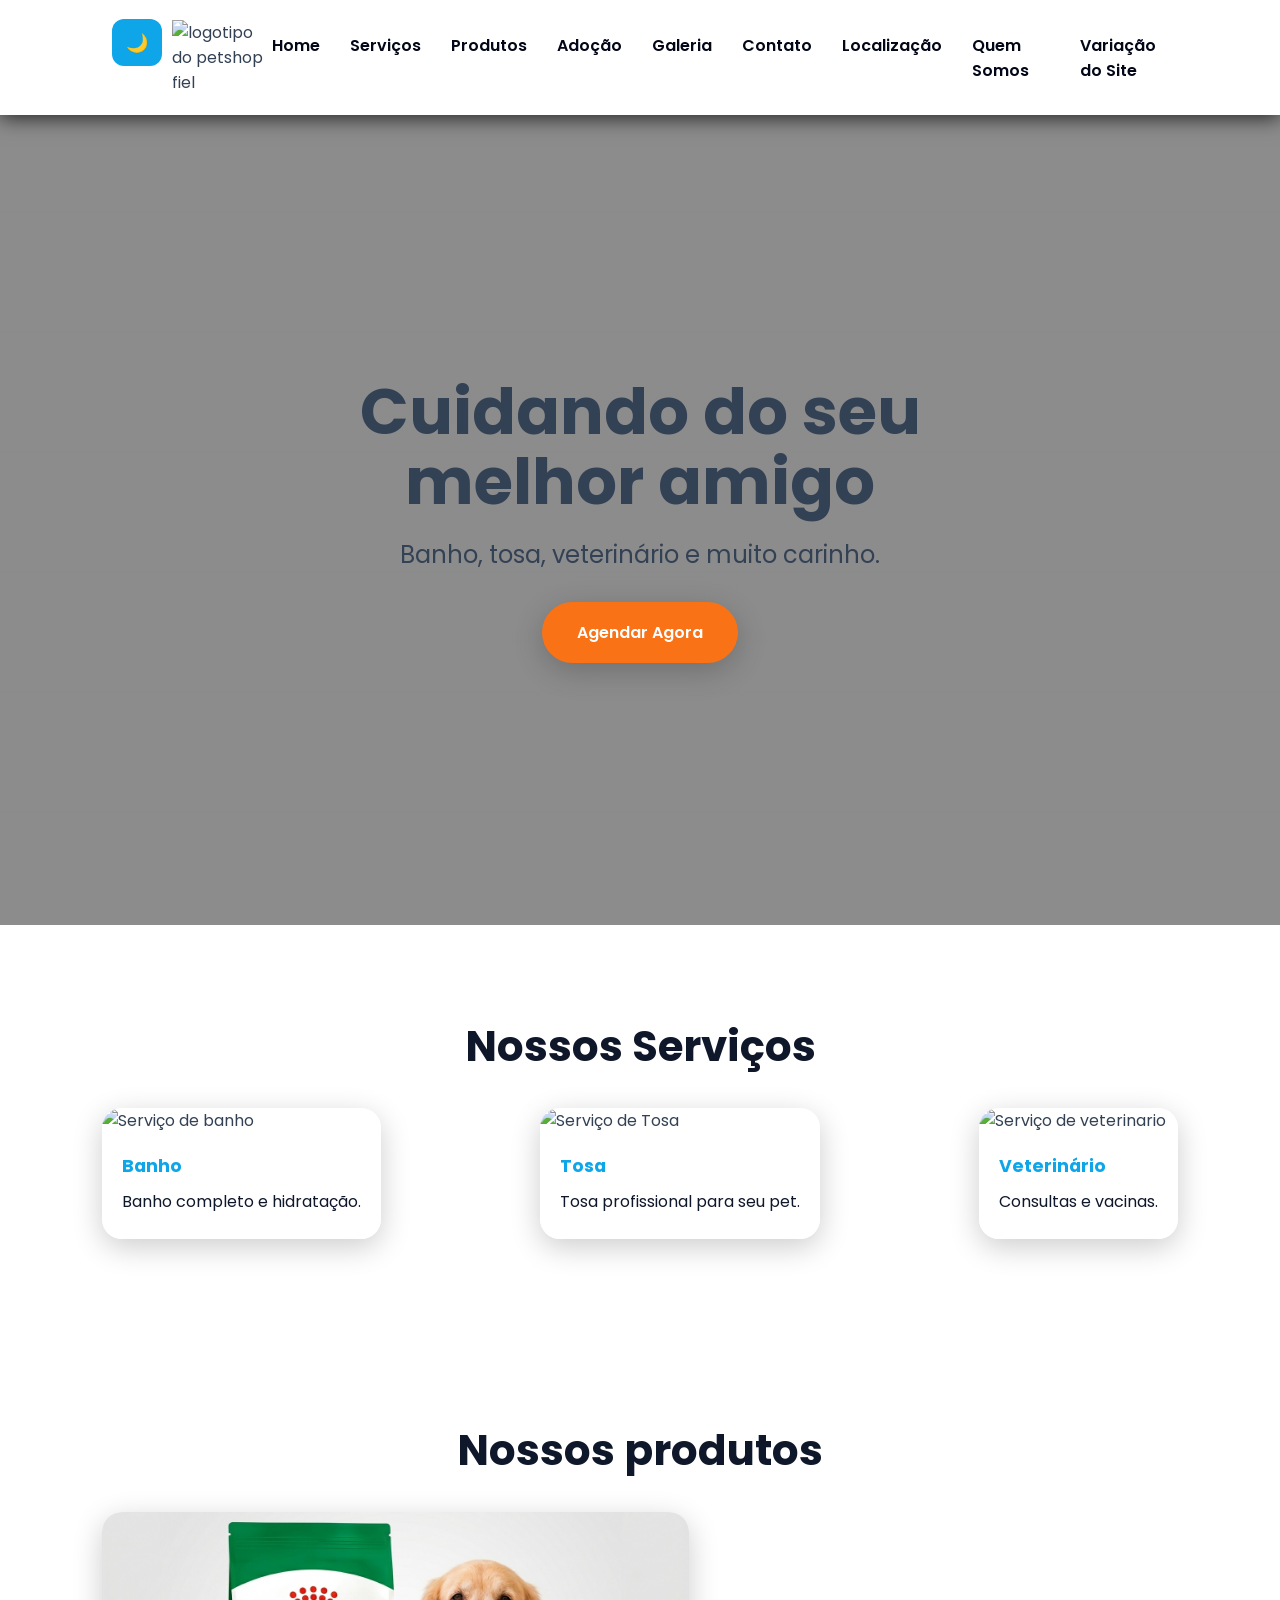
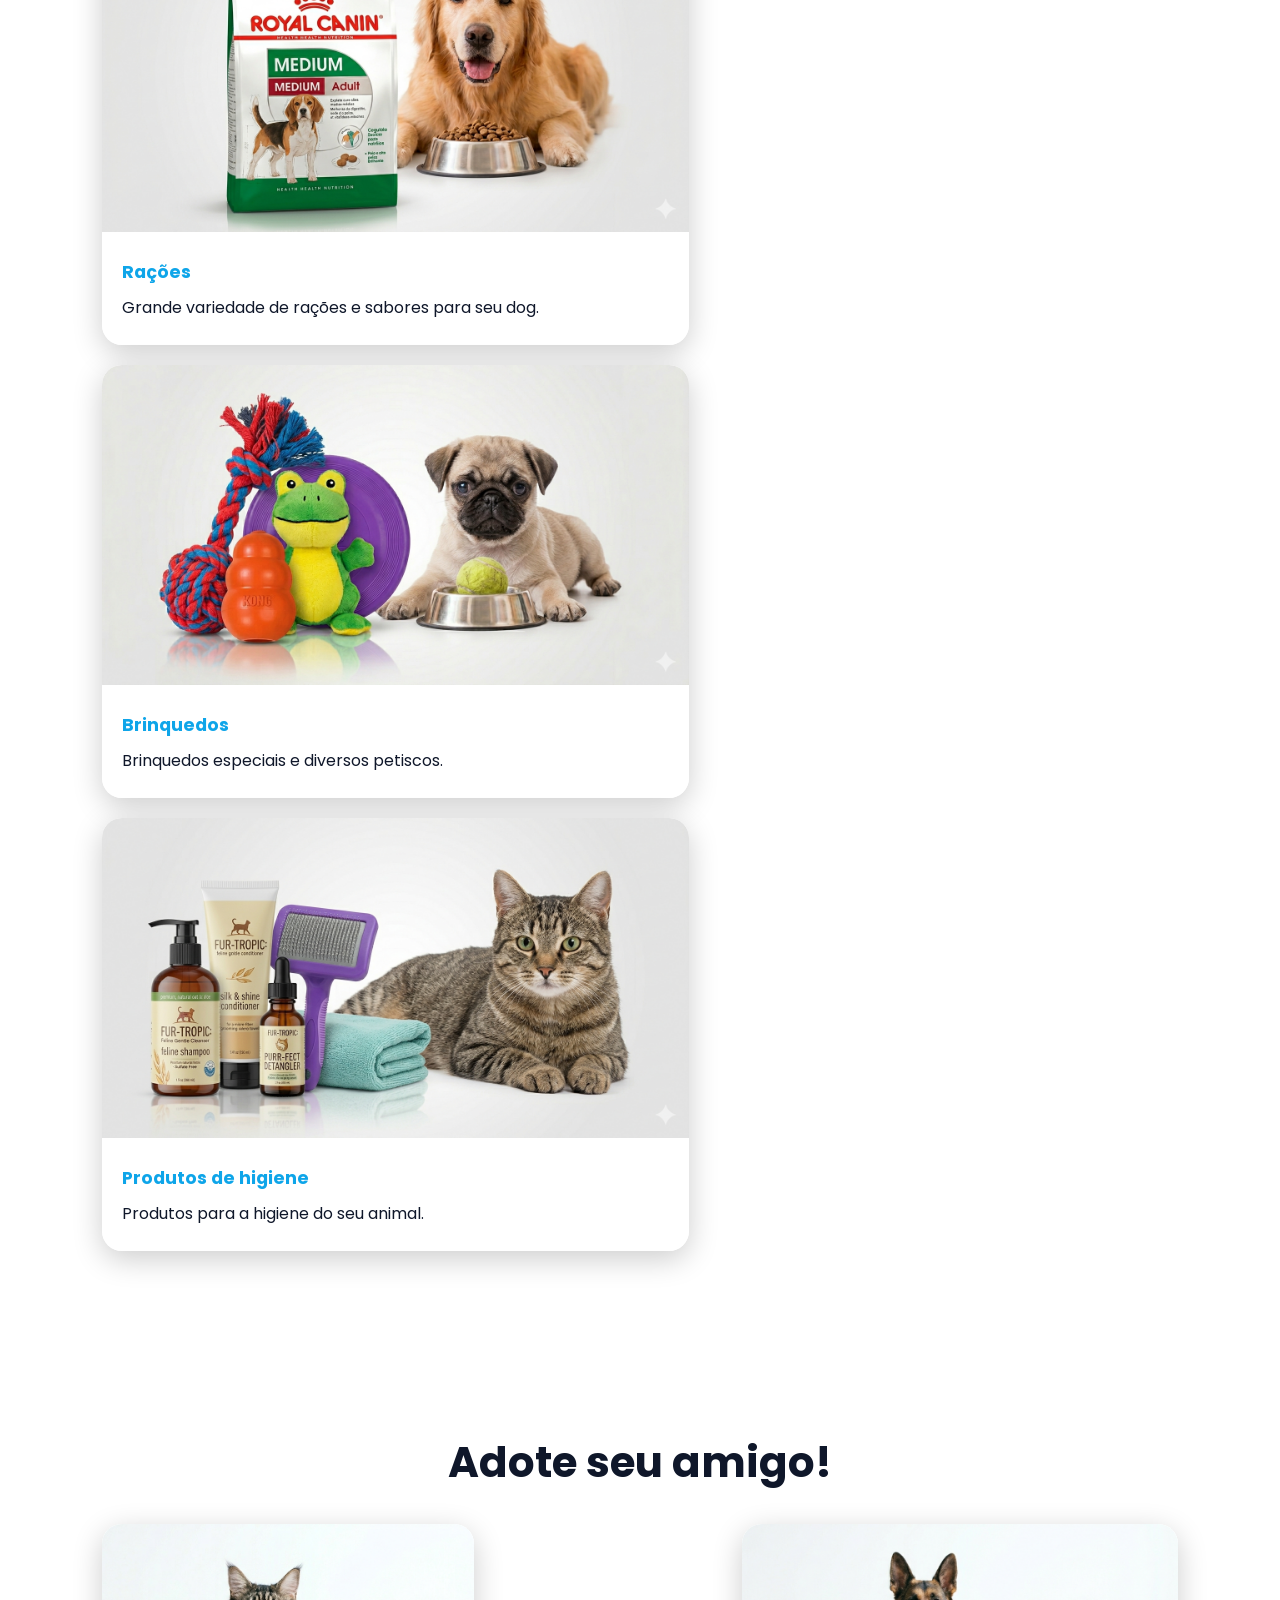
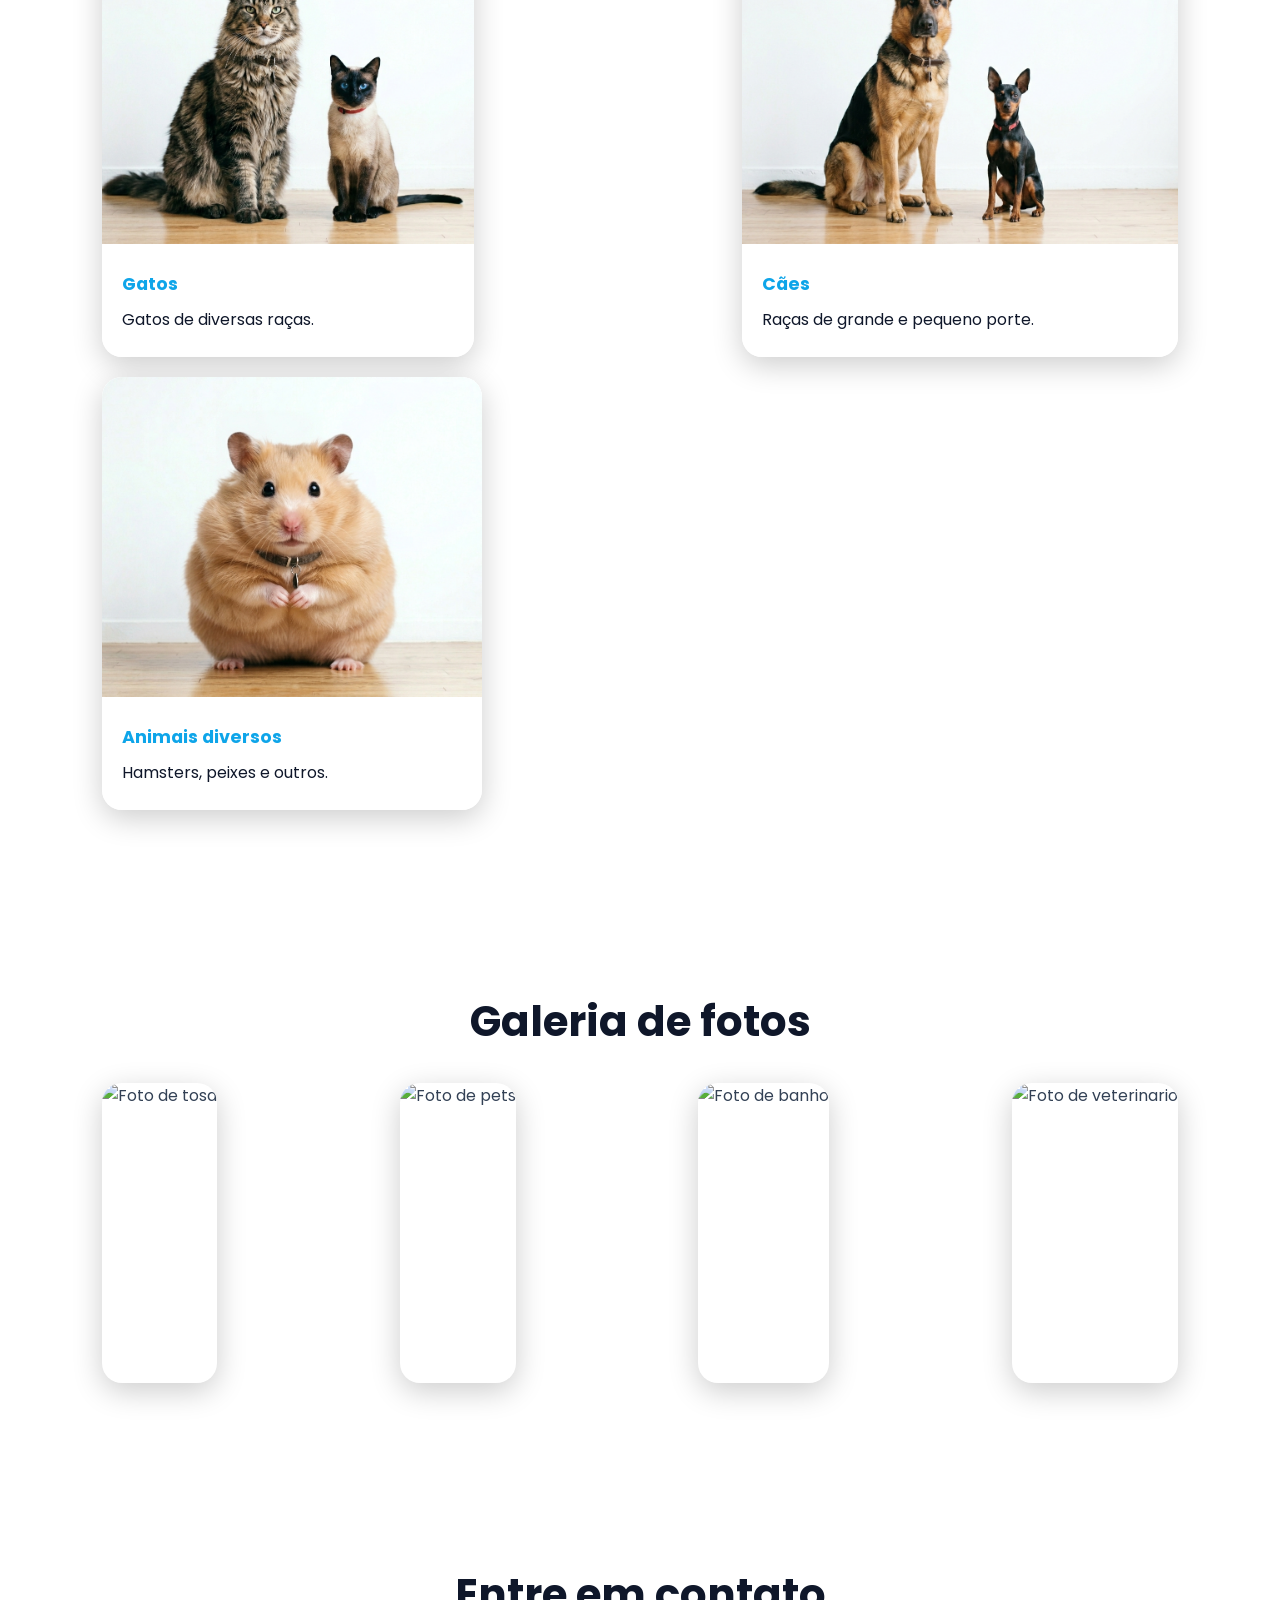
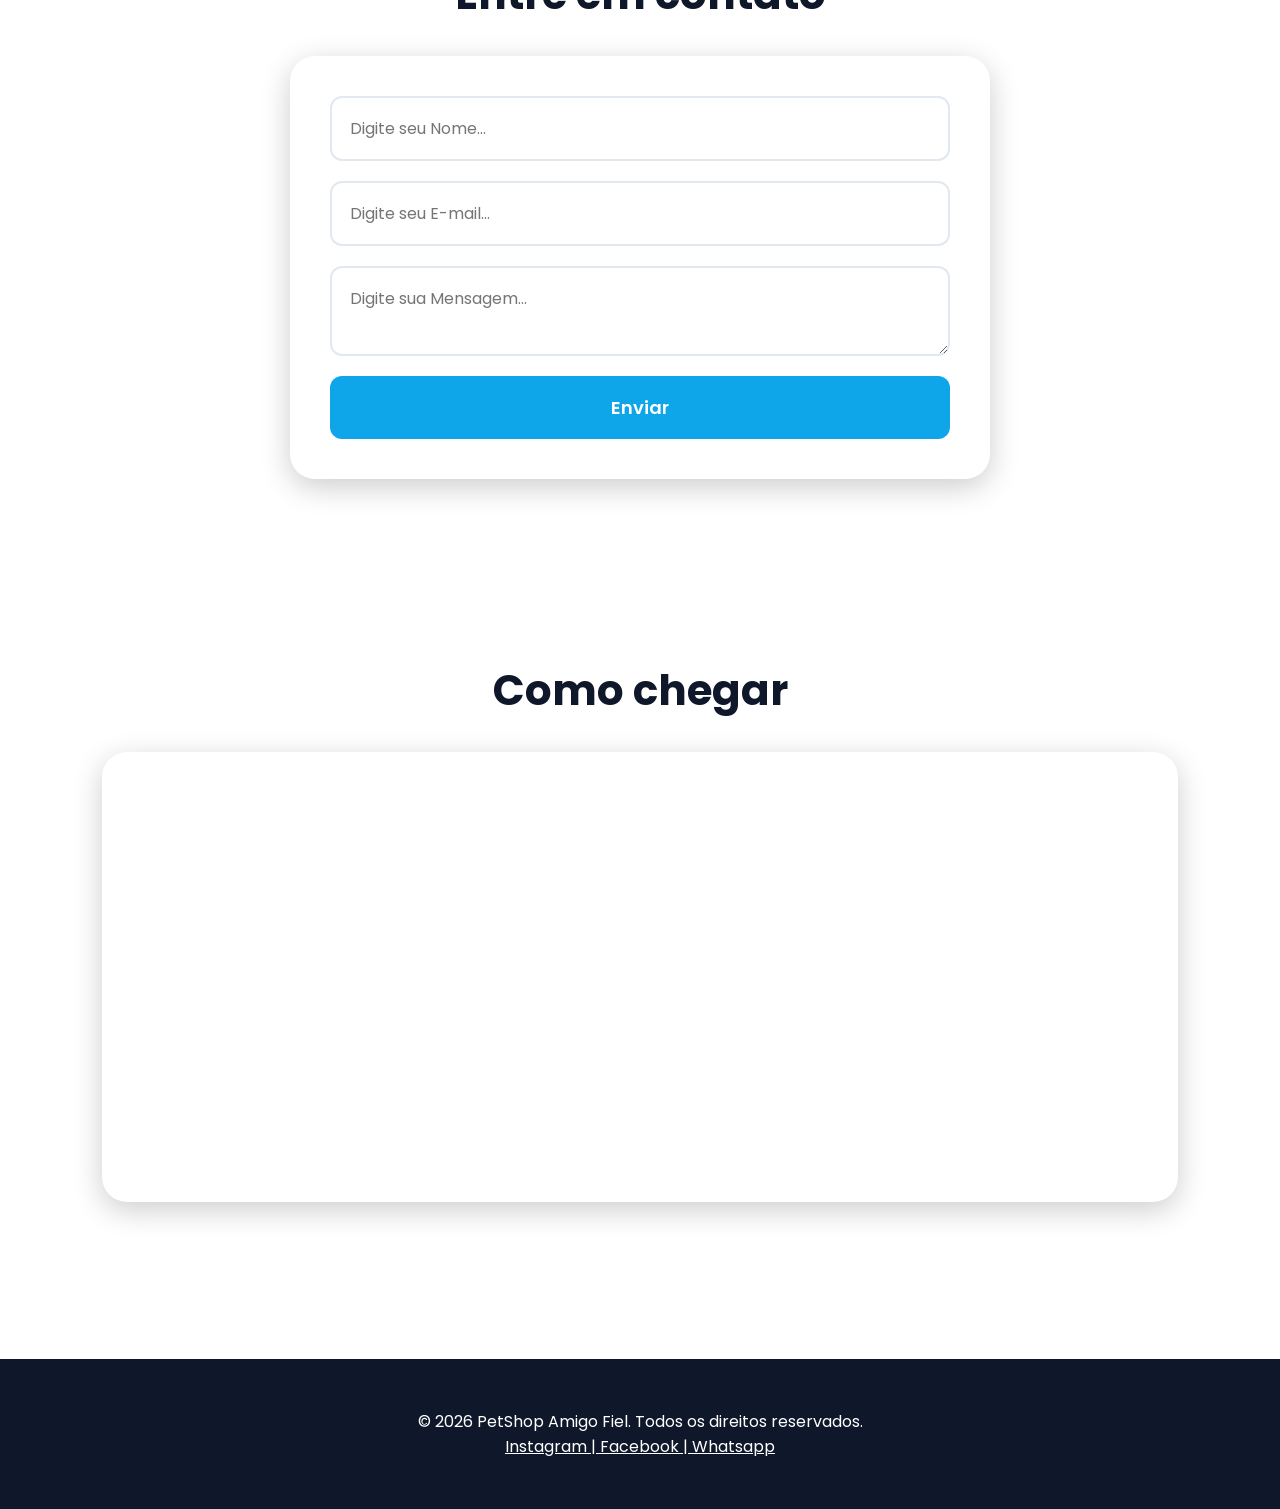
==== commit 7e737e5a: "PETSHOP FROM PAUTA DEV" ====
--- a/index.html
+++ b/index.html
@@ -31,15 +31,18 @@
 
       <button id="menu-btn">☰</button>
 
-      <nav id="menu">
-        <a href="#home">Home</a>
-        <a href="#servicos">Serviços</a>
-        <a href="#produtosps">Produtos</a>
-        <a href="#adocaops">Adoção</a>
-        <a href="#galeria">Galeria</a>
-        <a href="#contato">Contato</a>
-        <a href="#localizacao">Localização</a>
-      </nav>
+<nav id="menu">
+  <a href="#home">Home</a>
+  <a href="#servicos">Serviços</a>
+  <a href="#produtosps">Produtos</a>
+  <a href="#adocaops">Adoção</a>
+  <a href="#galeria">Galeria</a>
+  <a href="#contato">Contato</a>
+  <a href="#localizacao">Localização</a>
+
+  <a href="sobre.html">Quem Somos</a>
+  <a href="trocadecor.html">Variação do Site</a>
+</nav>
     </header>
 
     <!-- HERO -->
